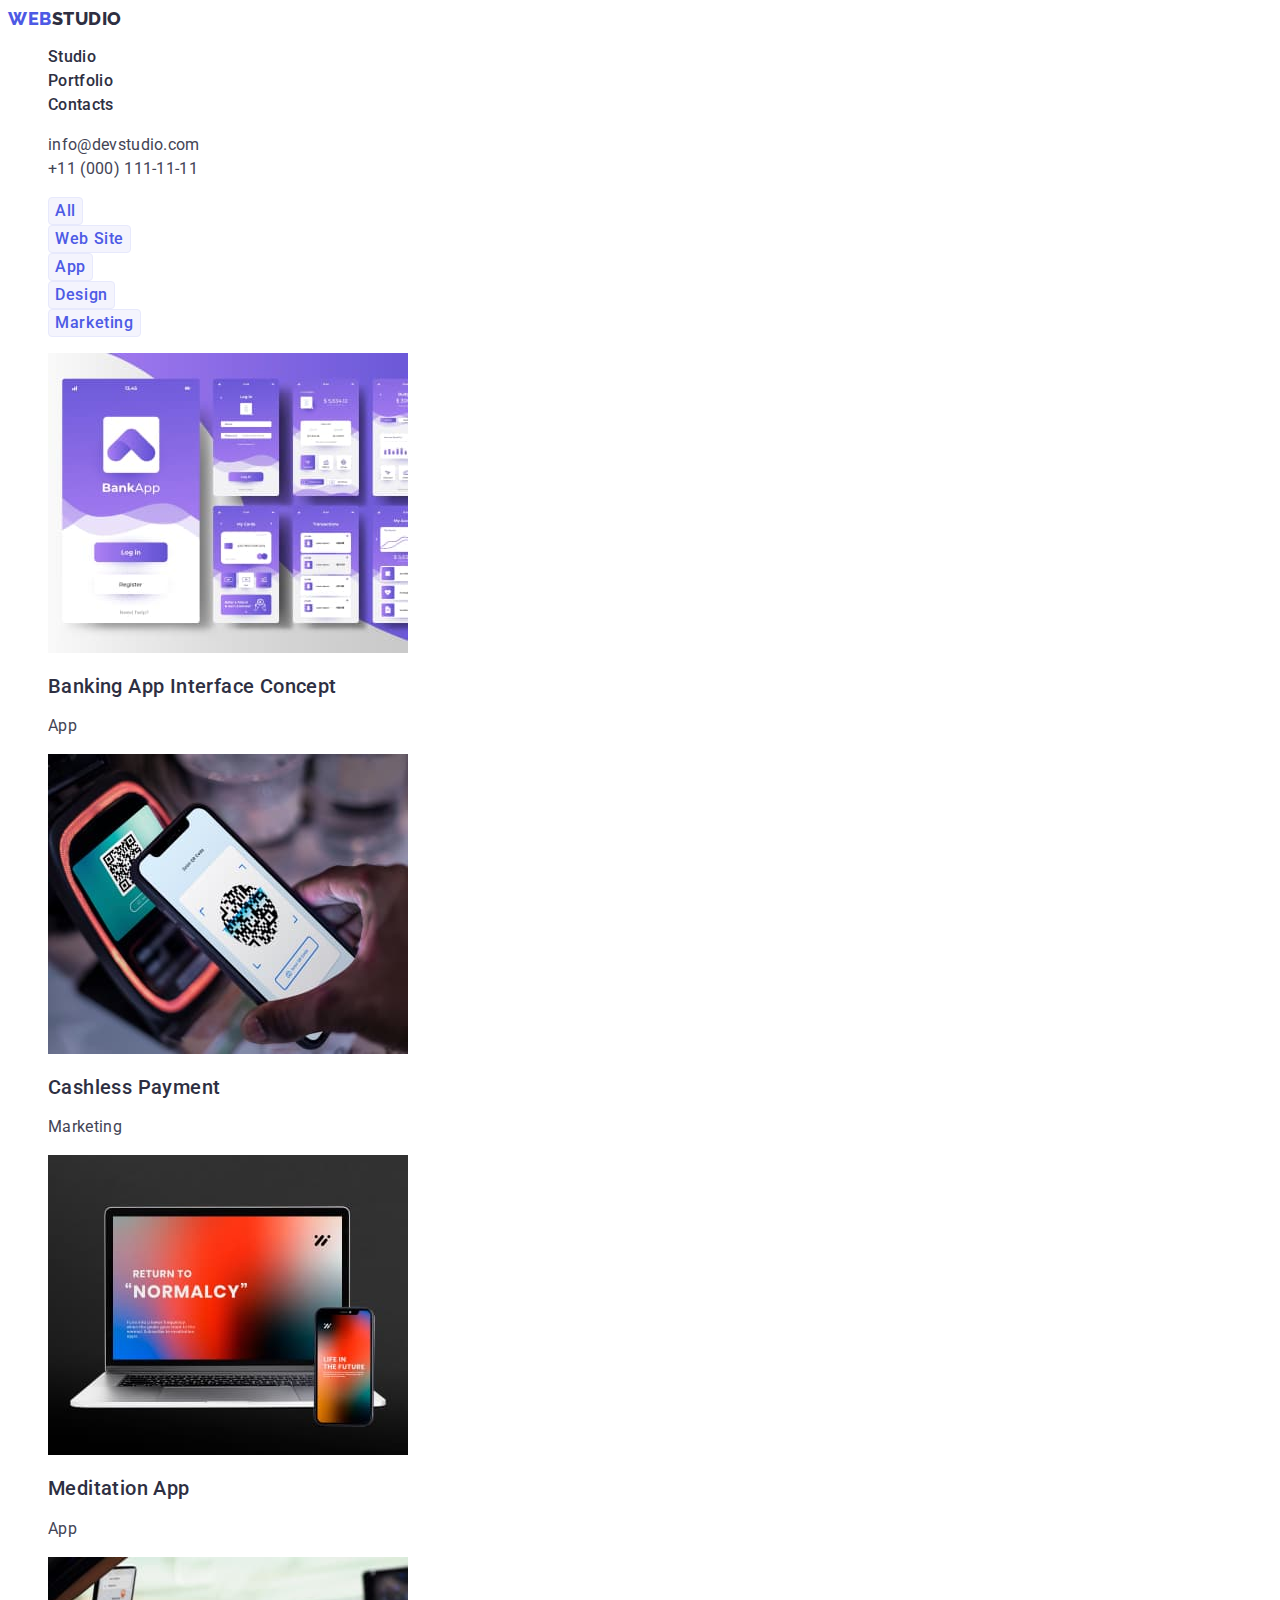
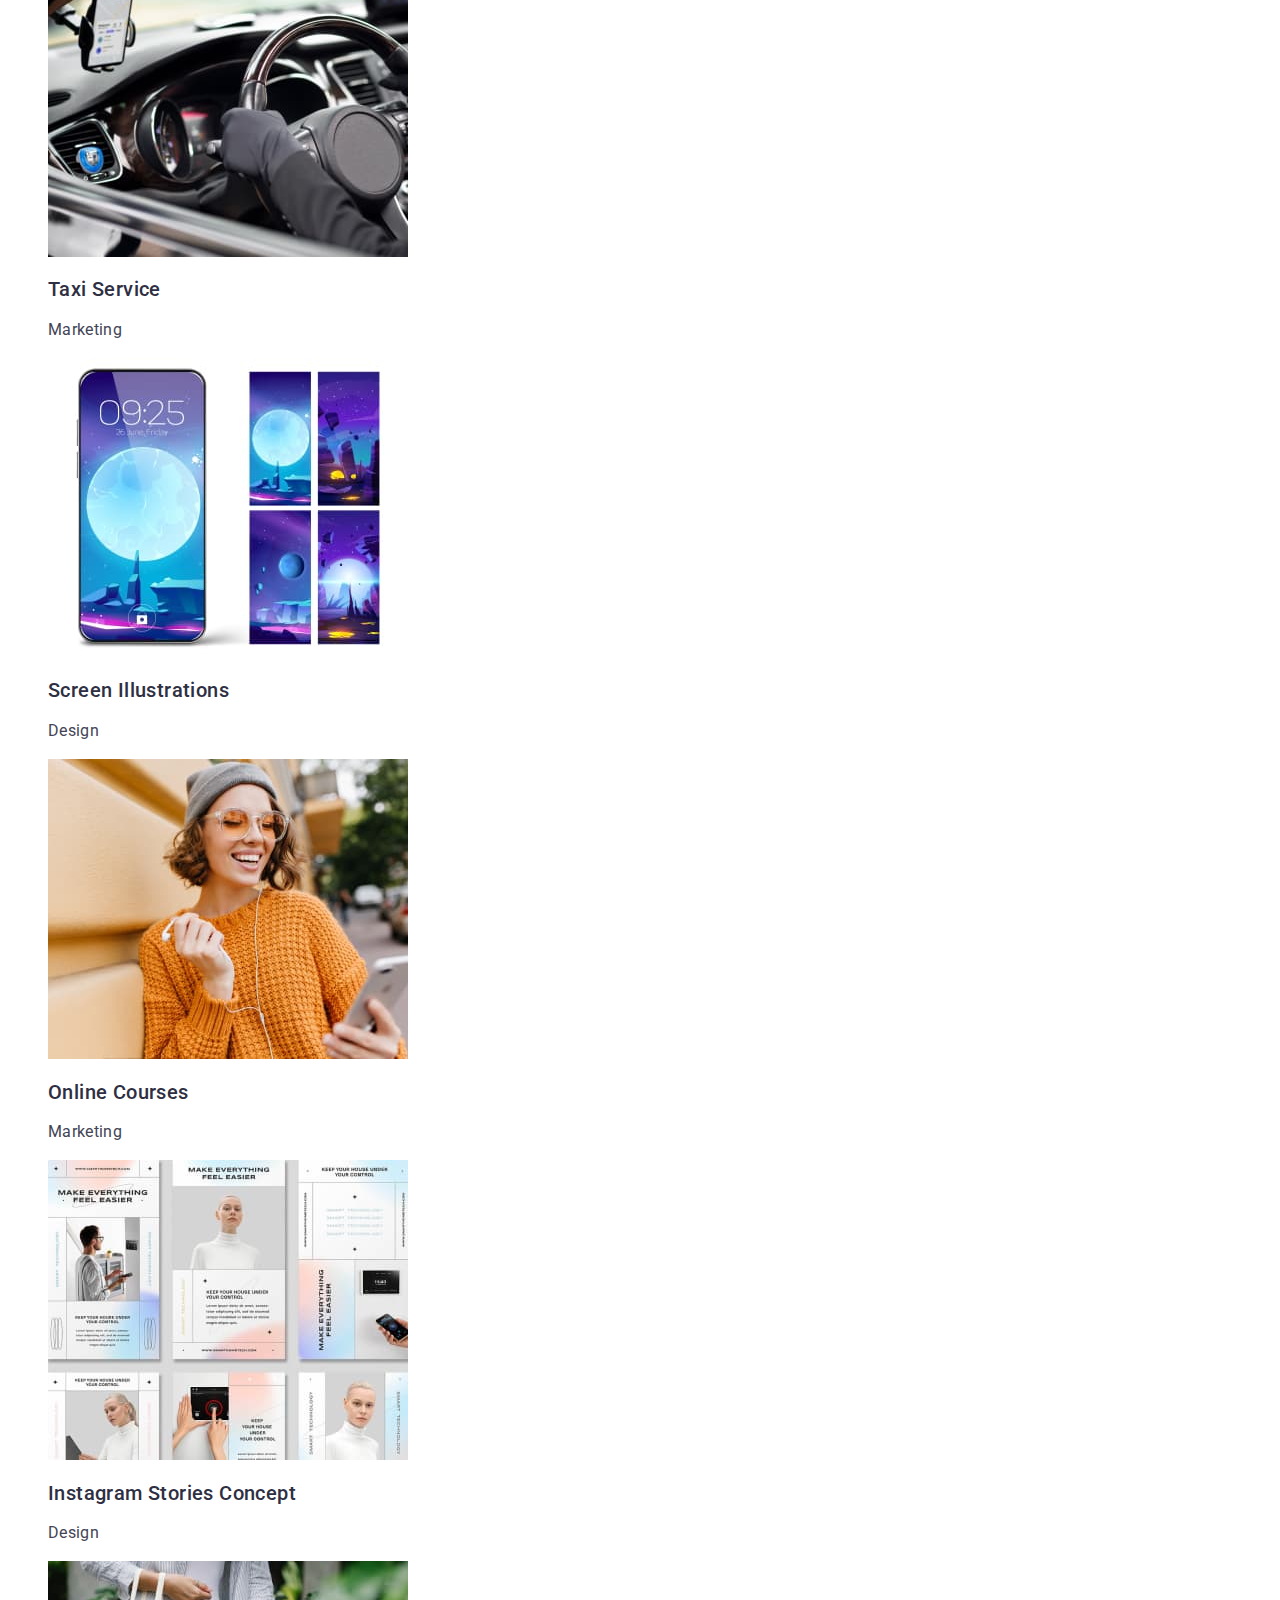
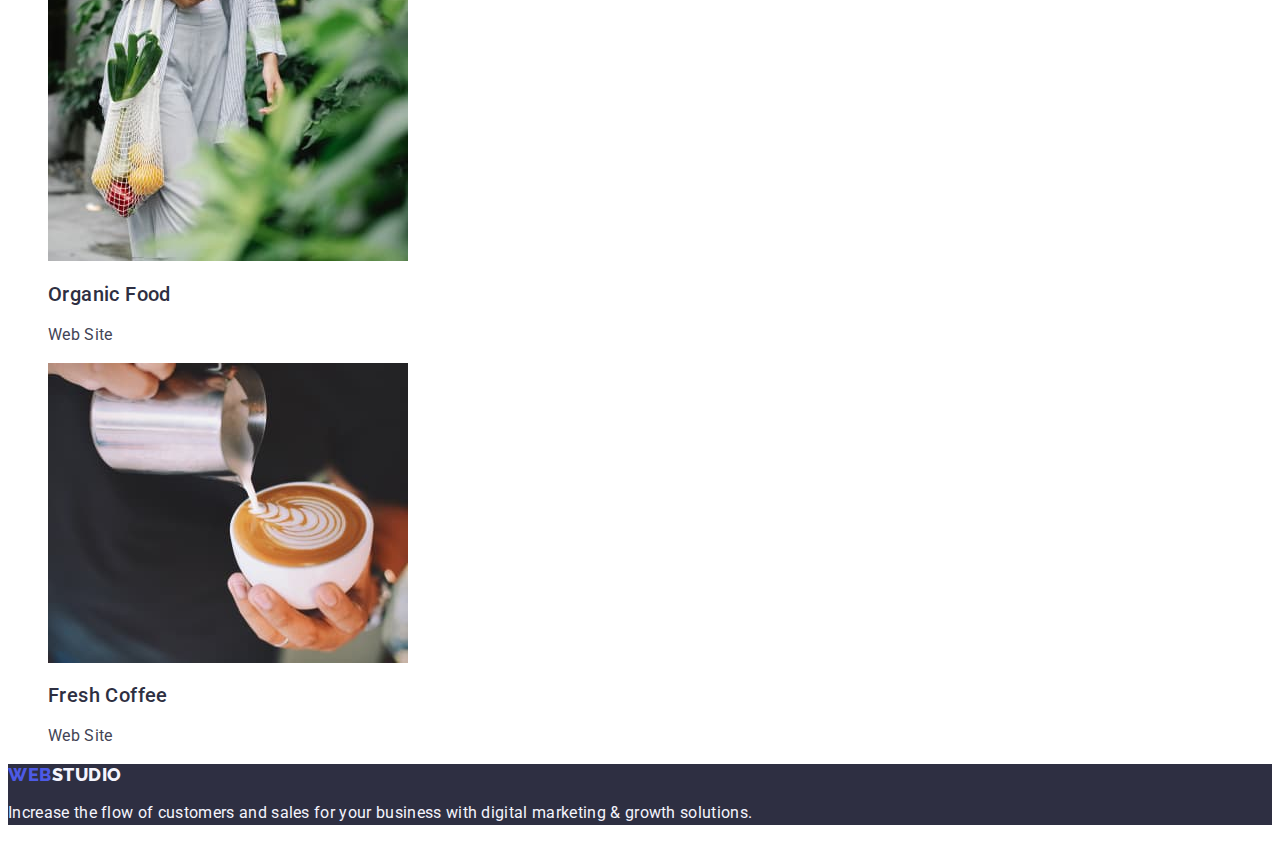
==== portfolio.html @ 8505a7ed "goit-markup-hw-02_" ====
<!DOCTYPE html>
<html lang="en">
  <head>
    <meta charset="UTF-8" />

    <link rel="preconnect" href="https://fonts.googleapis.com" />
    <link rel="preconnect" href="https://fonts.gstatic.com" crossorigin />
    <link
      href="https://fonts.googleapis.com/css2?family=Raleway:wght@800&family=Roboto:wght@400;500;700;900&display=swap"
      rel="stylesheet"
    />

    <title>Document</title>

    <link rel="stylesheet" href="./css/styles.css" />
  </head>

  <body style="font-family: Roboto; color: #434455">
    <!--*--------------------------------HEADER------------------------------------------->

    <header>
      <nav>
        <a class="logo link" href="./index.html"
          >Web<span class="logo-accent">Studio</span></a
        >
        <ul class="list">
          <li class="navigation link">
            <a href="./index.html">Studio</a>
          </li>
          <li class="navigation link">
            <a href="./portfolio.html">Portfolio</a>
          </li>
          <li class="navigation link"><a href="">Contacts</a></li>
        </ul>
      </nav>
      <address class="address">
        <ul class="list">
          <li class="contacts">
            <a href="mailto:info@devstudio.com">info@devstudio.com</a>
          </li>
          <li class="contacts">
            <a href="tel:+110001111111">+11 (000) 111-11-11</a>
          </li>
        </ul>
      </address>
    </header>

    <!--*--------------------------------MAIN------------------------------------------->

    <main>
      <section>
        <h1 hidden>Section "portfolio"</h1>
        <ul class="list">
          <li><button type="button" class="portfolio-button">All</button></li>
          <li>
            <button type="button" class="portfolio-button">Web Site</button>
          </li>
          <li><button type="button" class="portfolio-button">App</button></li>
          <li>
            <button type="button" class="portfolio-button">Design</button>
          </li>
          <li>
            <button type="button" class="portfolio-button">Marketing</button>
          </li>
        </ul>

        <ul class="list">
          <li>
            <a class="link" href="">
              <img
                src="./images/img_portfolio_1.jpg"
                alt="Bank app"
                width="360px"
              />
              <h2 class="first-portfolio-h2">Banking App Interface Concept</h2>
              <p class="studio-second-p">App</p>
            </a>
          </li>
          <li>
            <a class="link" href="">
              <img
                src="./images/img_portfolio_2.jpg"
                alt="Transaction"
                width="360px"
              />
              <h2 class="first-portfolio-h2">Cashless Payment</h2>
              <p class="studio-second-p">Marketing</p>
            </a>
          </li>
          <li>
            <a class="link" href="">
              <img
                src="./images/img_portfolio_3.jpg"
                alt="Laptop and smartphone"
                width="360px"
              />
              <h2 class="first-portfolio-h2">Meditation App</h2>
              <p class="studio-second-p">App</p>
            </a>
          </li>
          <li>
            <a class="link" href="">
              <img
                src="./images/img_portfolio_4.jpg"
                alt="Smartphone, car
                steering wheel"
                width="360px"
              />
              <h2 class="first-portfolio-h2">Taxi Service</h2>
              <p class="studio-second-p">Marketing</p>
            </a>
          </li>
          <li>
            <a class="link" href="">
              <img
                src="./images/img_portfolio_5.jpg"
                alt="Smartphone"
                width="360px"
              />
              <h2 class="first-portfolio-h2">Screen Illustrations</h2>
              <p class="studio-second-p">Design</p>
            </a>
          </li>
          <li>
            <a class="link" href="">
              <img
                src="./images/img_portfolio_6.jpg"
                alt="Woman listening to
                music"
                width="360px"
              />
              <h2 class="first-portfolio-h2">Online Courses</h2>
              <p class="studio-second-p">Marketing</p>
            </a>
          </li>
          <li>
            <a class="link" href="">
              <img
                src="./images/img_portfolio_7.jpg"
                alt="Instagram Stories"
                width="360px"
              />
              <h2 class="first-portfolio-h2">Instagram Stories Concept</h2>
              <p class="studio-second-p">Design</p>
            </a>
          </li>
          <li>
            <a class="link" href="">
              <img
                src="./images/img_portfolio_8.jpg"
                alt="Organic food"
                width="360px"
              />
              <h2 class="first-portfolio-h2">Organic Food</h2>
              <p class="studio-second-p">Web Site</p>
            </a>
          </li>
          <li>
            <a class="link" href="">
              <img
                src="./images/img_portfolio_9.jpg"
                alt="Coffe"
                width="360px"
              />
              <h2 class="first-portfolio-h2">Fresh Coffee</h2>
              <p class="studio-second-p">Web Site</p>
            </a>
          </li>
        </ul>
      </section>
    </main>

    <!--*--------------------------------FOOTER------------------------------------------->

    <footer class="studio-footer">
      <a class="logo link" href="./index.html"
        >Web<span class="logo-accent-footer">Studio</span></a
      >
      <p class="footer-p">
        Increase the flow of customers and sales for your business with digital
        marketing & growth solutions.
      </p>
    </footer>
  </body>
</html>
---- css/styles.css ----
/* ~-----------------COLORS------------------ */
:root {
    --iris: #4D5AE5;
    --ocean: #404BBF;
    --navyblue: #2E2F42;
    --green: #31D0AA;
    --slate: #434455;
    --lightslate: #8E8F99;
    --cornflower: #E7E9FC;
    --cloud: #F4F4FD;
    --navyblue-modal: rgba(46, 47, 66, 0.40);
    --grey: #2E2F42;
    --white: #FFFFFF;
    --dairy: #FCFCFC;
}

/* &-----------------STUDIO------------------ */

/* ~-----------------HEADER------------------ */
body{
    font-family: "Roboto", sans-serif;
    color: #434455;
    background-color: var(--white);
}

.logo{
    font-family: "Raleway", sans-serif;
    font-weight: 800;
    font-size: 18px;
    line-height: 1.17;
    letter-spacing: 0.03em;
    text-transform: uppercase;
    color:var(--iris);
    text-decoration: none;
}

.logo-accent{
    color:var(--navyblue)
}

.link{
    text-decoration: none;
}

.list{
    list-style-type: none;
}

.navigation a{
    text-decoration: none;
    color: var(--navyblue);
    font-size: 16px;
    font-weight: 500;
    line-height: 1.5;
    letter-spacing: 0.02em;
}

.navigation a:hover{
    color: var(--ocean);
}
.navigation a:focus{
    color: var(--ocean);
}

.address{
    font-style: normal;
}

.contacts a{
    color: var(--slate);
    font-family: Roboto;
    font-size: 16px;
    font-style: normal;
    font-weight: 400;
    line-height: 1.5;
    letter-spacing: 0.02em;
    text-decoration: none;
}

.contacts a:focus{
    color: var(--ocean);
}
.contacts a:hover {
    color: var(--ocean);
}

/* ~-----------------MAIN------------------ */

.studio-first-section{
    background-color: var(--navyblue);
}

.studio-first-title{
    color: var(--white, #FFF);
    text-align: center;
    font-size: 56px;
    font-weight: 700;
    line-height: 1.07;
    letter-spacing: 0.02em;
}

.studio-first-button{
    background-color: #4D5AE5;
    font-family: "Roboto", sans-serif;
    font-weight: 500;
    font-size: 16px;
    line-height: 1.5;
    letter-spacing: 0.04em;
    color: var(--white);
    cursor: pointer;
}

.studio-first-button:hover{
   background-color: #404BBF 
}

.studio-first-button:focus {
    background-color: #404BBF
}

.studio-second-h3{
    color: var(--navyblue, #2E2F42);
    font-size: 20px;
    font-weight: 500;
    line-height: 1.2;
    letter-spacing: 0.02em;
}
.studio-second-p{
    color: var(--slate, #434455);
    font-size: 16px;
    font-weight: 400;
    line-height: 1.5;
    letter-spacing: 0.02em;
}

.studio-third-section{
    color: var(--navyblue, #2E2F42);
    text-align: center;
    font-size: 36px;
    font-weight: 700;
    line-height: 1.11;
    letter-spacing: 0.02em;
    text-transform: capitalize;
}

.studio-fourth-section{
    background-color:#F4F4FD;
}

.studio-fourth-h2{
    color: var(--navyblue, #2E2F42);
    text-align: center;
    font-size: 36px;
    font-weight: 700;
    line-height: 1.11;
    letter-spacing: 0.02em;
    text-transform: capitalize;
}

.studio-fourth-list{
    background-color: #FFFFFF;

}

/* ~-----------------FOOTER------------------ */

.studio-footer{
    background-color: var(--grey);
}

.logo-accent-footer{
    color: #f4f4fd;
}
.footer-p{
    color: var(--cloud, #F4F4FD);
    font-size: 16px;
    line-height: 1.5;
    letter-spacing: 0.02em;
}

/* &-----------------PORTFOLIO------------------ */

/* ~-----------------MAIN------------------ */

.portfolio-button{
    font-family: "Roboto", sans-serif;
    color: var(--iris, #4D5AE5);
    text-align: center;
    font-size: 16px;
    font-weight: 500;
    line-height: 1.5;
    letter-spacing: 0.04em;
    border-radius: 4px;
    border: 1px solid var(--cornflower, #E7E9FC);
    background: var(--cloud, #F4F4FD);
    cursor: pointer;
}

.portfolio-button:hover{
    background-color: #404BBF
}
.portfolio-button:focus {
    background-color: #404BBF
}
 

.first-portfolio-h2{
    color: var(--navyblue, #2E2F42);
    font-size: 20px;
    font-weight: 500;
    line-height: 1.2;
    letter-spacing: 0.02em;
}

/* ~-----------------FOOTER------------------ */
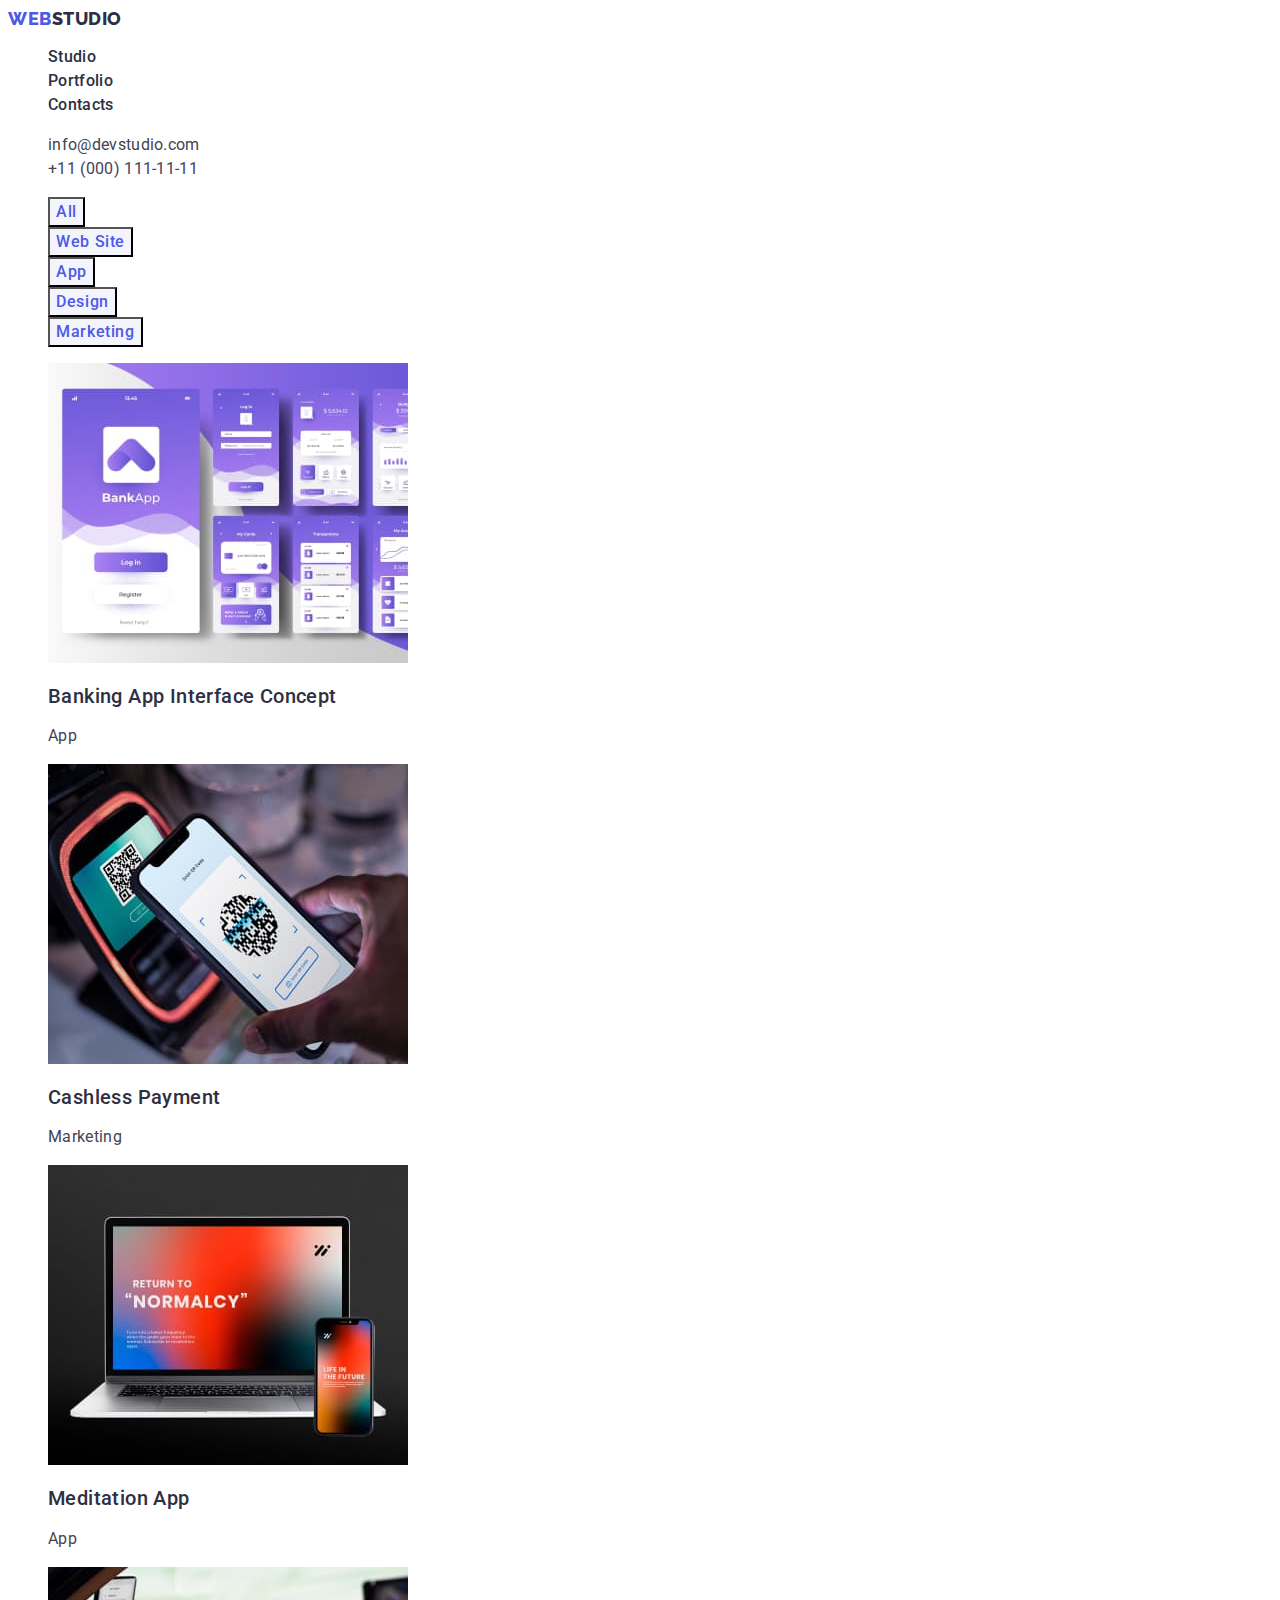
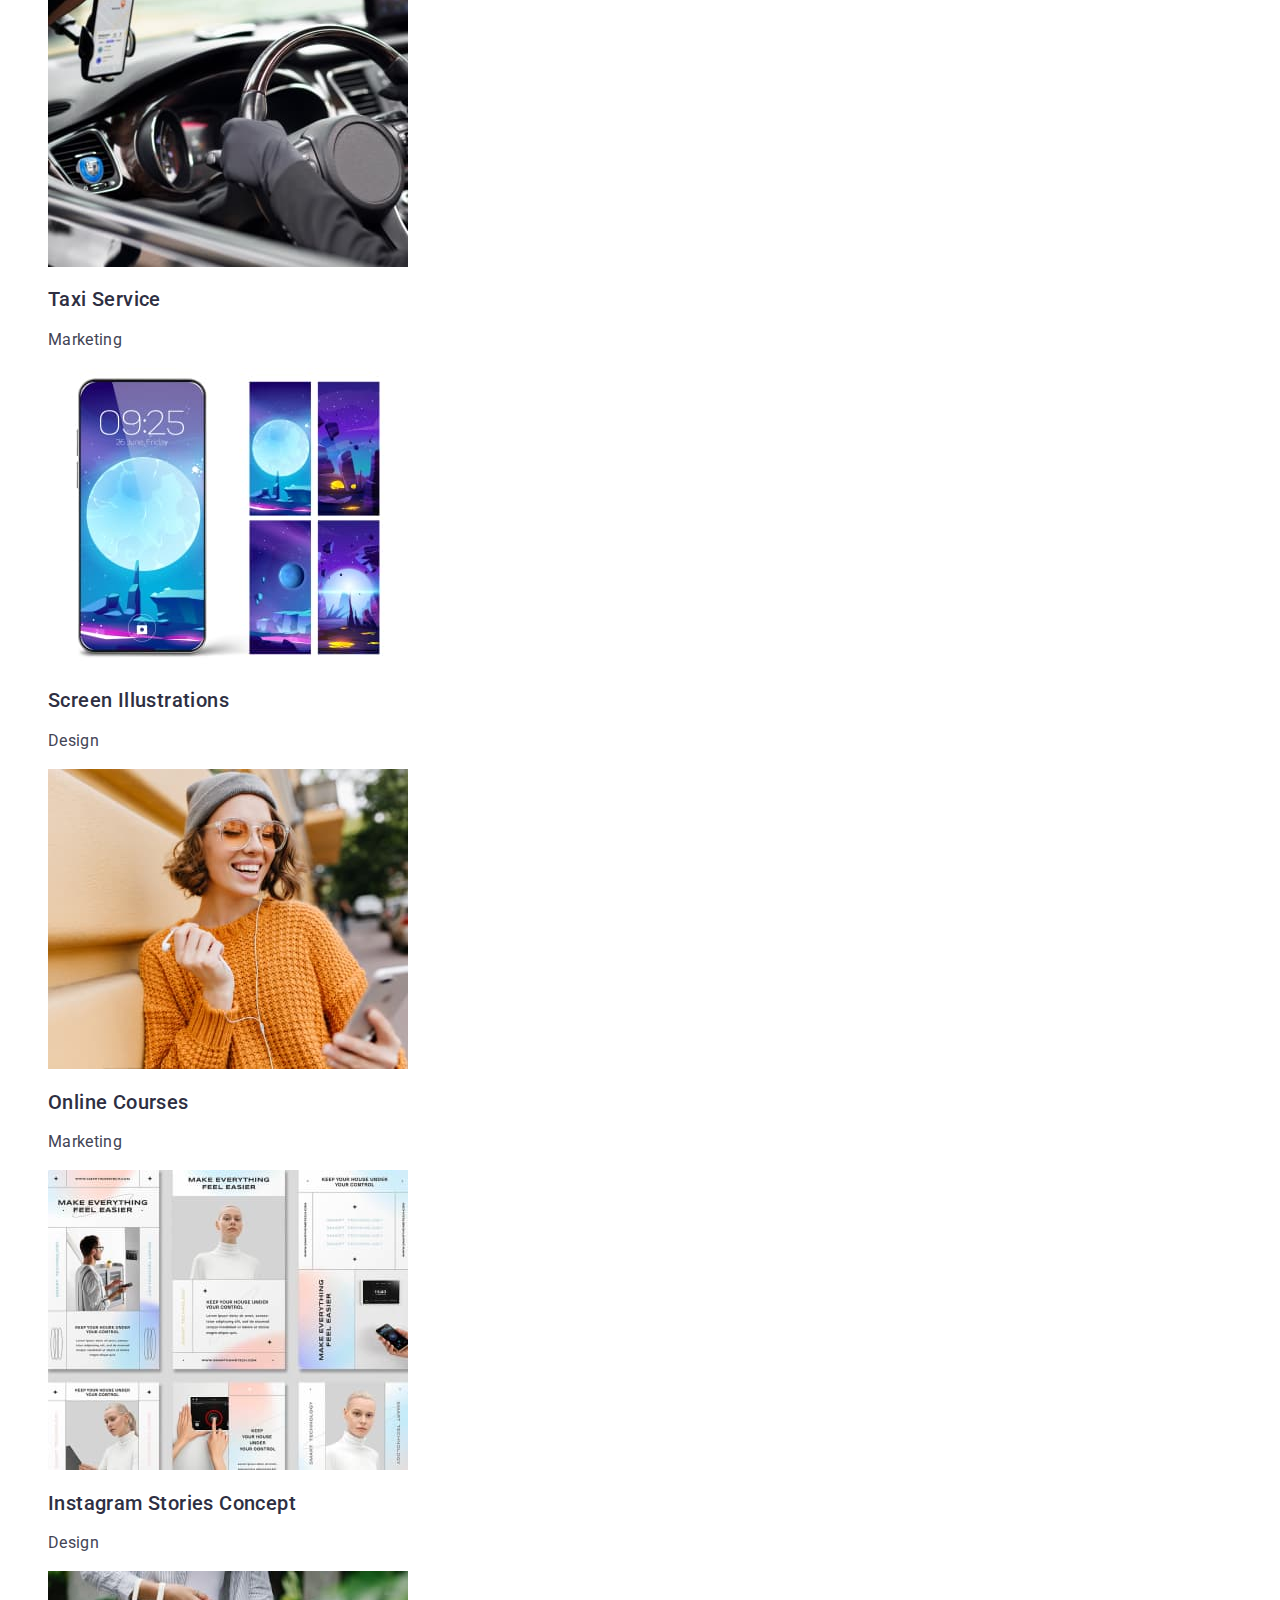
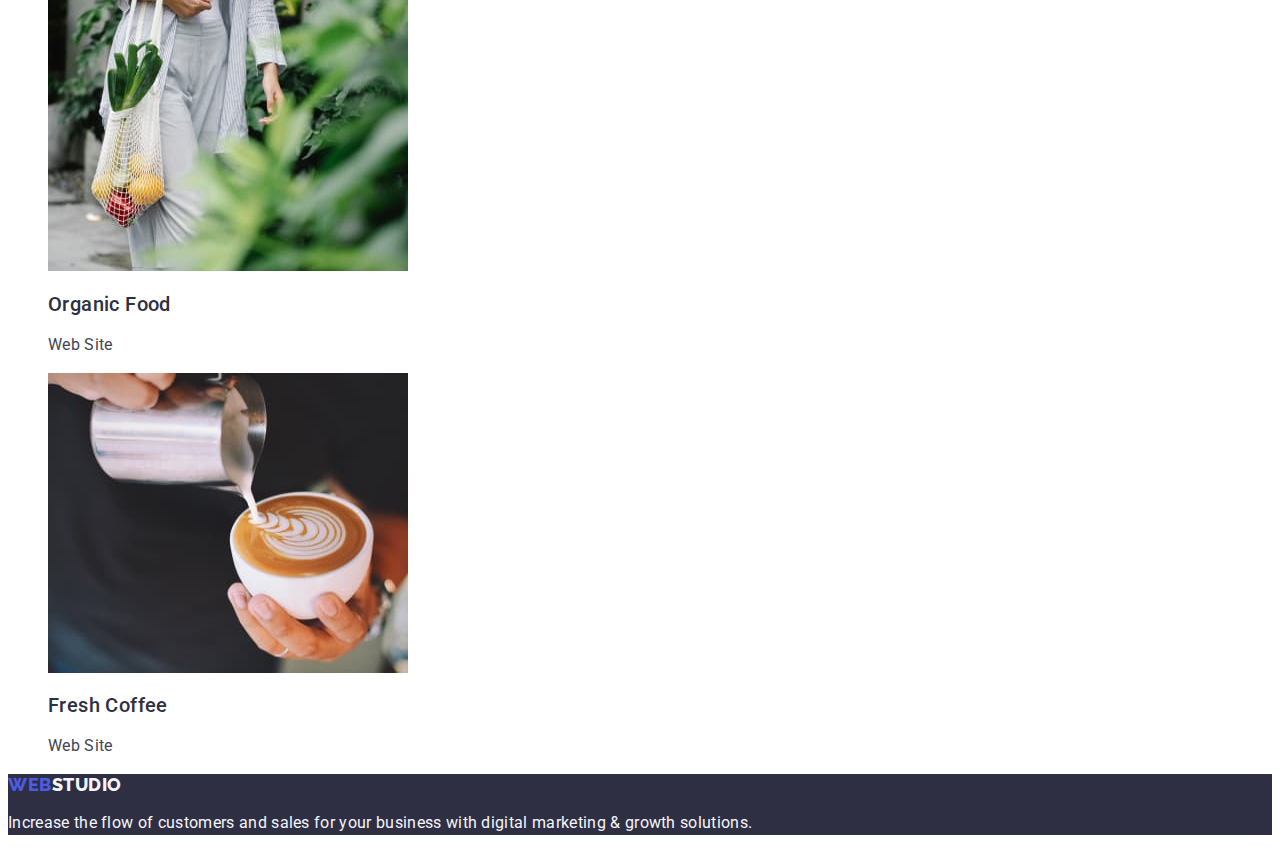
==== commit 69384281: "goit-markup-hw-02" ====
--- a/portfolio.html
+++ b/portfolio.html
@@ -15,7 +15,7 @@
     <link rel="stylesheet" href="./css/styles.css" />
   </head>
 
-  <body style="font-family: Roboto; color: #434455">
+  <body style="font-family: Roboto, sans-serif; color: #434455">
     <!--*--------------------------------HEADER------------------------------------------->
 
     <header>
@@ -25,21 +25,23 @@
         >
         <ul class="list">
           <li class="navigation link">
-            <a href="./index.html">Studio</a>
+            <a class="link" href="./index.html">Studio</a>
           </li>
           <li class="navigation link">
-            <a href="./portfolio.html">Portfolio</a>
+            <a class="link" href="./portfolio.html">Portfolio</a>
           </li>
-          <li class="navigation link"><a href="">Contacts</a></li>
+          <li class="navigation link"><a class="link" href="">Contacts</a></li>
         </ul>
       </nav>
       <address class="address">
         <ul class="list">
           <li class="contacts">
-            <a href="mailto:info@devstudio.com">info@devstudio.com</a>
+            <a class="link" href="mailto:info@devstudio.com"
+              >info@devstudio.com</a
+            >
           </li>
           <li class="contacts">
-            <a href="tel:+110001111111">+11 (000) 111-11-11</a>
+            <a class="link" href="tel:+110001111111">+11 (000) 111-11-11</a>
           </li>
         </ul>
       </address>
@@ -70,9 +72,11 @@
               <img
                 src="./images/img_portfolio_1.jpg"
                 alt="Bank app"
-                width="360px"
+                width="360"
               />
-              <h2 class="first-portfolio-h2">Banking App Interface Concept</h2>
+              <h2 class="first-portfolio-title">
+                Banking App Interface Concept
+              </h2>
               <p class="studio-second-p">App</p>
             </a>
           </li>
@@ -81,9 +85,9 @@
               <img
                 src="./images/img_portfolio_2.jpg"
                 alt="Transaction"
-                width="360px"
+                width="360"
               />
-              <h2 class="first-portfolio-h2">Cashless Payment</h2>
+              <h2 class="first-portfolio-title">Cashless Payment</h2>
               <p class="studio-second-p">Marketing</p>
             </a>
           </li>
@@ -92,9 +96,9 @@
               <img
                 src="./images/img_portfolio_3.jpg"
                 alt="Laptop and smartphone"
-                width="360px"
+                width="360"
               />
-              <h2 class="first-portfolio-h2">Meditation App</h2>
+              <h2 class="first-portfolio-title">Meditation App</h2>
               <p class="studio-second-p">App</p>
             </a>
           </li>
@@ -104,9 +108,9 @@
                 src="./images/img_portfolio_4.jpg"
                 alt="Smartphone, car
                 steering wheel"
-                width="360px"
+                width="360"
               />
-              <h2 class="first-portfolio-h2">Taxi Service</h2>
+              <h2 class="first-portfolio-title">Taxi Service</h2>
               <p class="studio-second-p">Marketing</p>
             </a>
           </li>
@@ -115,9 +119,9 @@
               <img
                 src="./images/img_portfolio_5.jpg"
                 alt="Smartphone"
-                width="360px"
+                width="360"
               />
-              <h2 class="first-portfolio-h2">Screen Illustrations</h2>
+              <h2 class="first-portfolio-title">Screen Illustrations</h2>
               <p class="studio-second-p">Design</p>
             </a>
           </li>
@@ -127,9 +131,9 @@
                 src="./images/img_portfolio_6.jpg"
                 alt="Woman listening to
                 music"
-                width="360px"
+                width="360"
               />
-              <h2 class="first-portfolio-h2">Online Courses</h2>
+              <h2 class="first-portfolio-title">Online Courses</h2>
               <p class="studio-second-p">Marketing</p>
             </a>
           </li>
@@ -138,9 +142,9 @@
               <img
                 src="./images/img_portfolio_7.jpg"
                 alt="Instagram Stories"
-                width="360px"
+                width="360"
               />
-              <h2 class="first-portfolio-h2">Instagram Stories Concept</h2>
+              <h2 class="first-portfolio-title">Instagram Stories Concept</h2>
               <p class="studio-second-p">Design</p>
             </a>
           </li>
@@ -149,20 +153,16 @@
               <img
                 src="./images/img_portfolio_8.jpg"
                 alt="Organic food"
-                width="360px"
+                width="360"
               />
-              <h2 class="first-portfolio-h2">Organic Food</h2>
+              <h2 class="first-portfolio-title">Organic Food</h2>
               <p class="studio-second-p">Web Site</p>
             </a>
           </li>
           <li>
             <a class="link" href="">
-              <img
-                src="./images/img_portfolio_9.jpg"
-                alt="Coffe"
-                width="360px"
-              />
-              <h2 class="first-portfolio-h2">Fresh Coffee</h2>
+              <img src="./images/img_portfolio_9.jpg" alt="Coffe" width="360" />
+              <h2 class="first-portfolio-title">Fresh Coffee</h2>
               <p class="studio-second-p">Web Site</p>
             </a>
           </li>
--- a/css/styles.css
+++ b/css/styles.css
@@ -119,7 +119,7 @@
     background-color: #404BBF
 }
 
-.studio-second-h3{
+.studio-second-title{
     color: var(--navyblue, #2E2F42);
     font-size: 20px;
     font-weight: 500;
@@ -191,21 +191,21 @@
     font-weight: 500;
     line-height: 1.5;
     letter-spacing: 0.04em;
-    border-radius: 4px;
-    border: 1px solid var(--cornflower, #E7E9FC);
     background: var(--cloud, #F4F4FD);
     cursor: pointer;
 }
 
 .portfolio-button:hover{
-    background-color: #404BBF
+    background-color: #404BBF;
+    color: #FFFFFF;
 }
 .portfolio-button:focus {
-    background-color: #404BBF
+    background-color: #404BBF;
+    color: #FFFFFF;
 }
  
 
-.first-portfolio-h2{
+.first-portfolio-title{
     color: var(--navyblue, #2E2F42);
     font-size: 20px;
     font-weight: 500;
